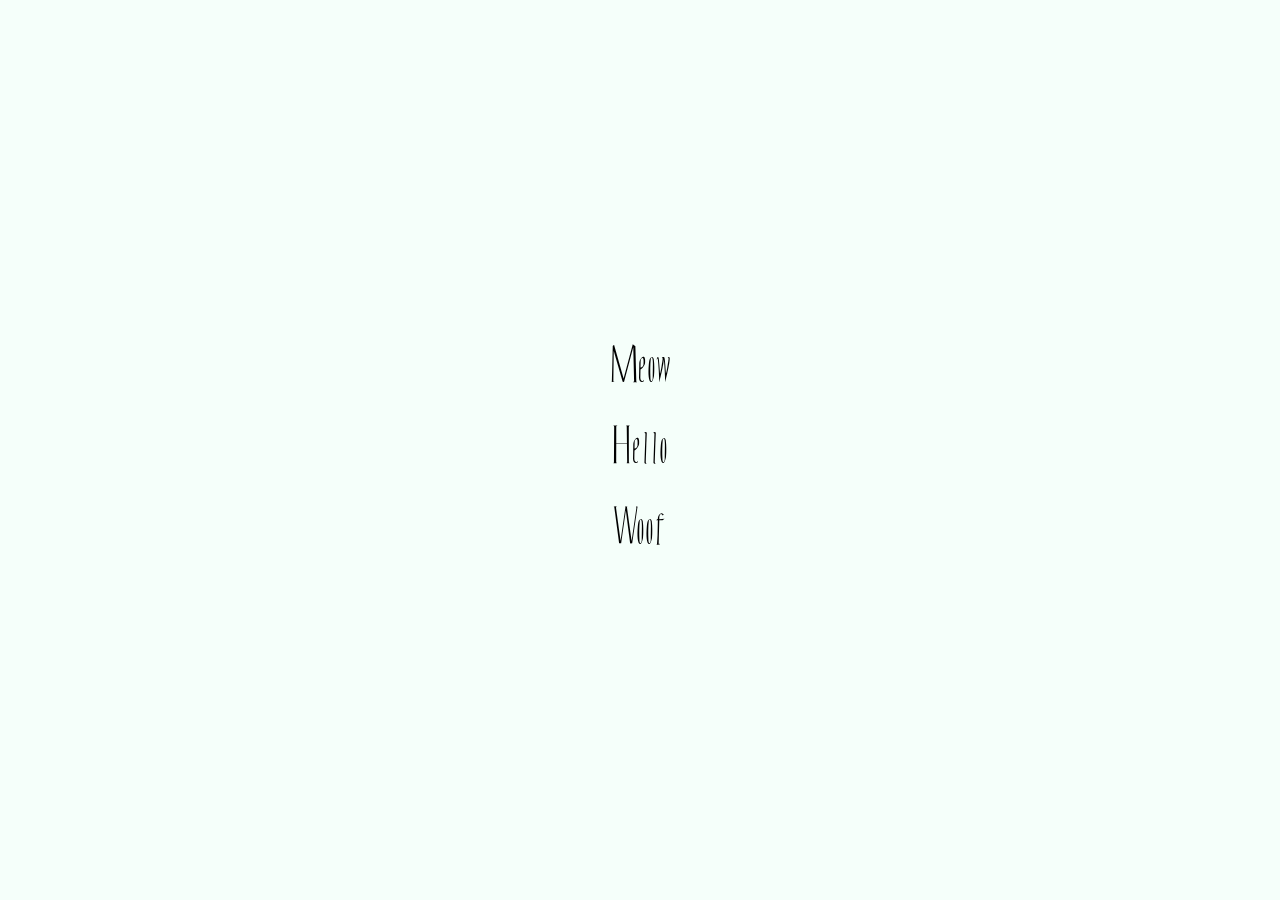
==== alllowercasewithoutspaces/index.html @ 5474ecbc "dfsa" ====
<!DOCTYPE html>
<html>
<head>
  <meta charset="utf-8">
  <meta name="viewport" content="width=device-width, initial-scale=1">
  <title>Hover Effect with Images</title>
  <style>
    @font-face {
      font-family: 'eyelashes';
      src: url('eyelashes.otf') format('opentype');
    }

    /* Full Page Centering with Flexbox */
    html, body {
      height: 100%;
      margin: 0;
      display: flex;
      justify-content: center;
      align-items: center;
      flex-direction: column;
      background: mintcream;
      font-family: 'eyelashes', sans-serif;
      font-size: 50px;
      text-align: center;
    }

    .container {
      position: relative;
      display: flex;
      flex-direction: column;
      align-items: center;
      gap: 20px; /* Gap between words */
    }

    .hover-word {
      position: relative;
      cursor: pointer;
      transition: color 0.3s ease;
    }

    /* Hidden image by default */
    .image {
      position: absolute;
      top: 100%; /* Show below the text */
      left: 50%;
      transform: translateX(-50%);
      opacity: 0;
      transition: opacity 0.3s ease;
    }

    .image img {
      max-width: 200px; /* Resize image */
      max-height: 150px;
      object-fit: cover;
    }

    /* Show image when hovering over the word */
    .hover-word:hover + .image {
      opacity: 1;
    }
  </style>
</head>
<body>
  <div class="container">
    <!-- First word with image -->
    <span class="hover-word">Meow</span>
    <div class="image">
      <img src="meow.png" alt="Meow Image">
    </div>

    <!-- Second word with image -->
    <span class="hover-word">Hello</span>
    <div class="image">
      <img src="hello.png" alt="Hello Image">
    </div>

    <!-- Third word with image -->
    <span class="hover-word">Woof</span>
    <div class="image">
      <img src="woof.png" alt="Woof Image">
    </div>
  </div>
</body>
</html>
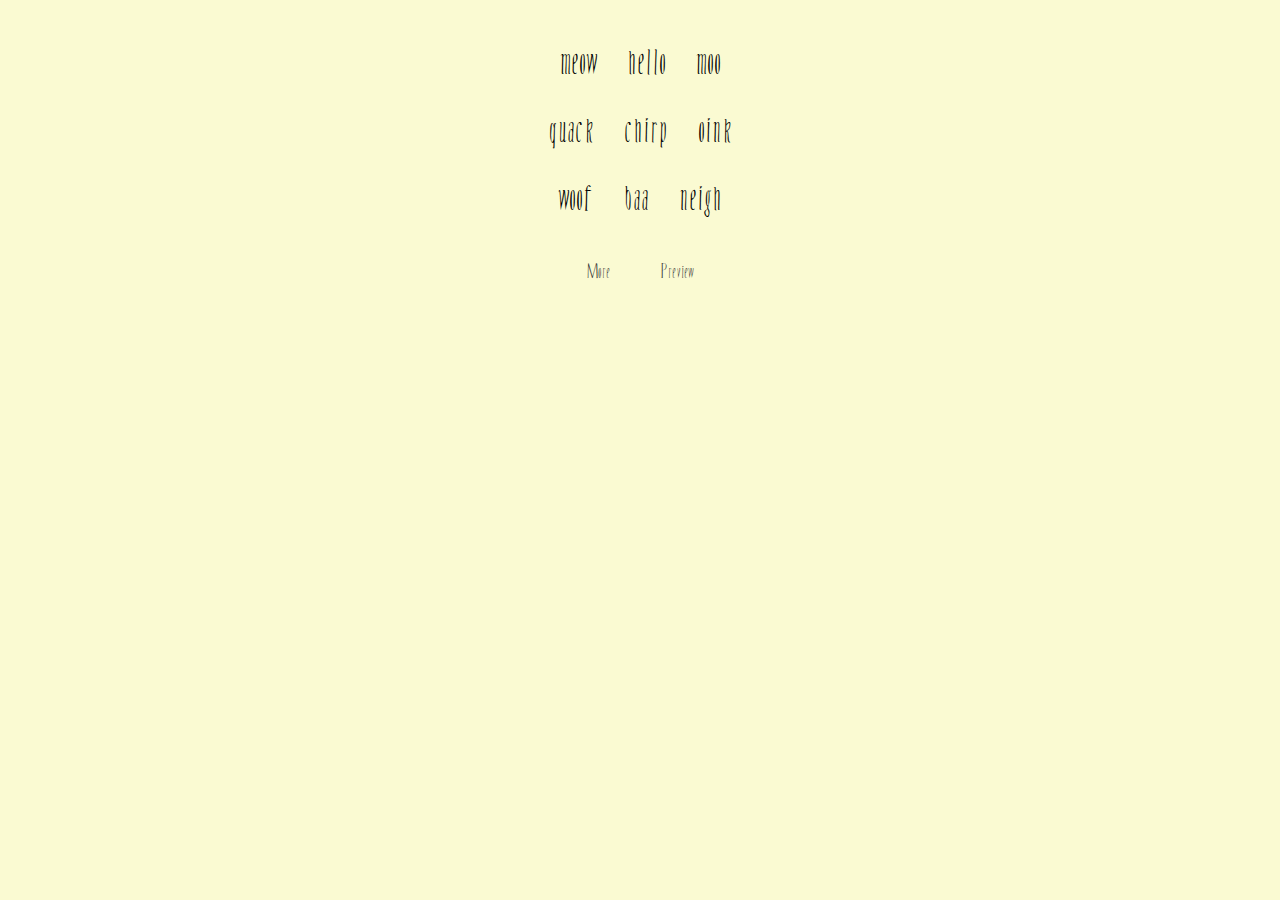
==== commit c711d76b: "마어dkfajld" ====
--- a/alllowercasewithoutspaces/index.html
+++ b/alllowercasewithoutspaces/index.html
@@ -1,84 +1,136 @@
 <!DOCTYPE html>
-<html>
+<html lang="en">
 <head>
-  <meta charset="utf-8">
-  <meta name="viewport" content="width=device-width, initial-scale=1">
-  <title>Hover Effect with Images</title>
+  <meta charset="UTF-8">
+  <meta name="viewport" content="width=device-width, initial-scale=1.0">
+  <title>Eyelashes</title>
   <style>
     @font-face {
       font-family: 'eyelashes';
       src: url('eyelashes.otf') format('opentype');
+      font-weight: 400;
     }
 
-    /* Full Page Centering with Flexbox */
-    html, body {
-      height: 100%;
+    body {
+      background: lightgoldenrodyellow;
+      font-family: 'eyelashes', sans-serif;
+      font-size: 40px;
+      text-align: center;
       margin: 0;
-      display: flex;
-      justify-content: center;
-      align-items: center;
-      flex-direction: column;
-      background: mintcream;
-      font-family: 'eyelashes', sans-serif;
-      font-size: 50px;
+      padding: 20px;
+    }
+
+    .container {
+      margin: 20px auto;
       text-align: center;
     }
 
-    .container {
-      position: relative;
+    /* 단어를 3개씩 한 줄에 배치 */
+    .word-row {
       display: flex;
-      flex-direction: column;
-      align-items: center;
-      gap: 20px; /* Gap between words */
+      justify-content: center;
+      gap: 30px; /* 단어 간격 */
+      margin-bottom: 20px;
     }
 
-    .hover-word {
+    .hover-container {
       position: relative;
+      display: inline-block;
       cursor: pointer;
+    }
+
+    /* 이미지가 단어 위로 덮어지도록 설정 */
+    .hover-container img {
+      display: none; /* 기본적으로 이미지를 숨김 */
+      position: absolute;
+      top: 0;
+      left: 50%;
+      transform: translateX(-50%);
+      width: 500%;
+      height: 500%;
+      object-fit: cover;
+      z-index: 2; /* 이미지가 단어 위에 덮어지게 설정 */
+    }
+
+    /* 단어 스타일 */
+    .hover-container .word {
+      position: relative;
+      z-index: 1; /* 단어가 이미지 아래에 위치 */
+    }
+
+    /* 이미지가 단어 위로 올라오도록 설정 */
+    .hover-container:hover img {
+      display: block;
+    }
+
+    .menu {
+      margin-top: 20px;
+    }
+
+    .menu a {
+      text-decoration: none;
+      margin: 0 15px;
+      font-size: 20px;
+      color: #333;
       transition: color 0.3s ease;
     }
 
-    /* Hidden image by default */
-    .image {
-      position: absolute;
-      top: 100%; /* Show below the text */
-      left: 50%;
-      transform: translateX(-50%);
-      opacity: 0;
-      transition: opacity 0.3s ease;
-    }
-
-    .image img {
-      max-width: 200px; /* Resize image */
-      max-height: 150px;
-      object-fit: cover;
-    }
-
-    /* Show image when hovering over the word */
-    .hover-word:hover + .image {
-      opacity: 1;
+    .menu a:hover {
+      color: #007acc;
     }
   </style>
 </head>
 <body>
   <div class="container">
-    <!-- First word with image -->
-    <span class="hover-word">Meow</span>
-    <div class="image">
-      <img src="meow.png" alt="Meow Image">
+    <div class="word-row">
+      <div class="hover-container">
+        <img src="meow.png" alt="Meow Image">
+        <span class="word">meow</span>
+      </div>
+      <div class="hover-container">
+        <img src="hello.png" alt="Hello Image">
+        <span class="word">hello</span>
+      </div>
+      <div class="hover-container">
+        <img src="moo.png" alt="Moo Image">
+        <span class="word">moo</span>
+      </div>
     </div>
 
-    <!-- Second word with image -->
-    <span class="hover-word">Hello</span>
-    <div class="image">
-      <img src="hello.png" alt="Hello Image">
+    <div class="word-row">
+      <div class="hover-container">
+        <img src="quack.png" alt="Quack Image">
+        <span class="word">quack</span>
+      </div>
+      <div class="hover-container">
+        <img src="chirp.png" alt="Chirp Image">
+        <span class="word">chirp</span>
+      </div>
+      <div class="hover-container">
+        <img src="oink.png" alt="Oink Image">
+        <span class="word">oink</span>
+      </div>
     </div>
 
-    <!-- Third word with image -->
-    <span class="hover-word">Woof</span>
-    <div class="image">
-      <img src="woof.png" alt="Woof Image">
+    <div class="word-row">
+      <div class="hover-container">
+        <img src="woof.png" alt="Woof Image">
+        <span class="word">woof</span>
+      </div>
+      <div class="hover-container">
+        <img src="baa.png" alt="Baa Image">
+        <span class="word">baa</span>
+      </div>
+      <div class="hover-container">
+        <img src="neigh.png" alt="Neigh Image">
+        <span class="word">neigh</span>
+      </div>
+    </div>
+
+    <div class="menu">
+      <a href="more/index2.html">More</a>
+      <a href="preview/index2.html">Preview</a>
     </div>
   </div>
 </body>
-</html>
+</html>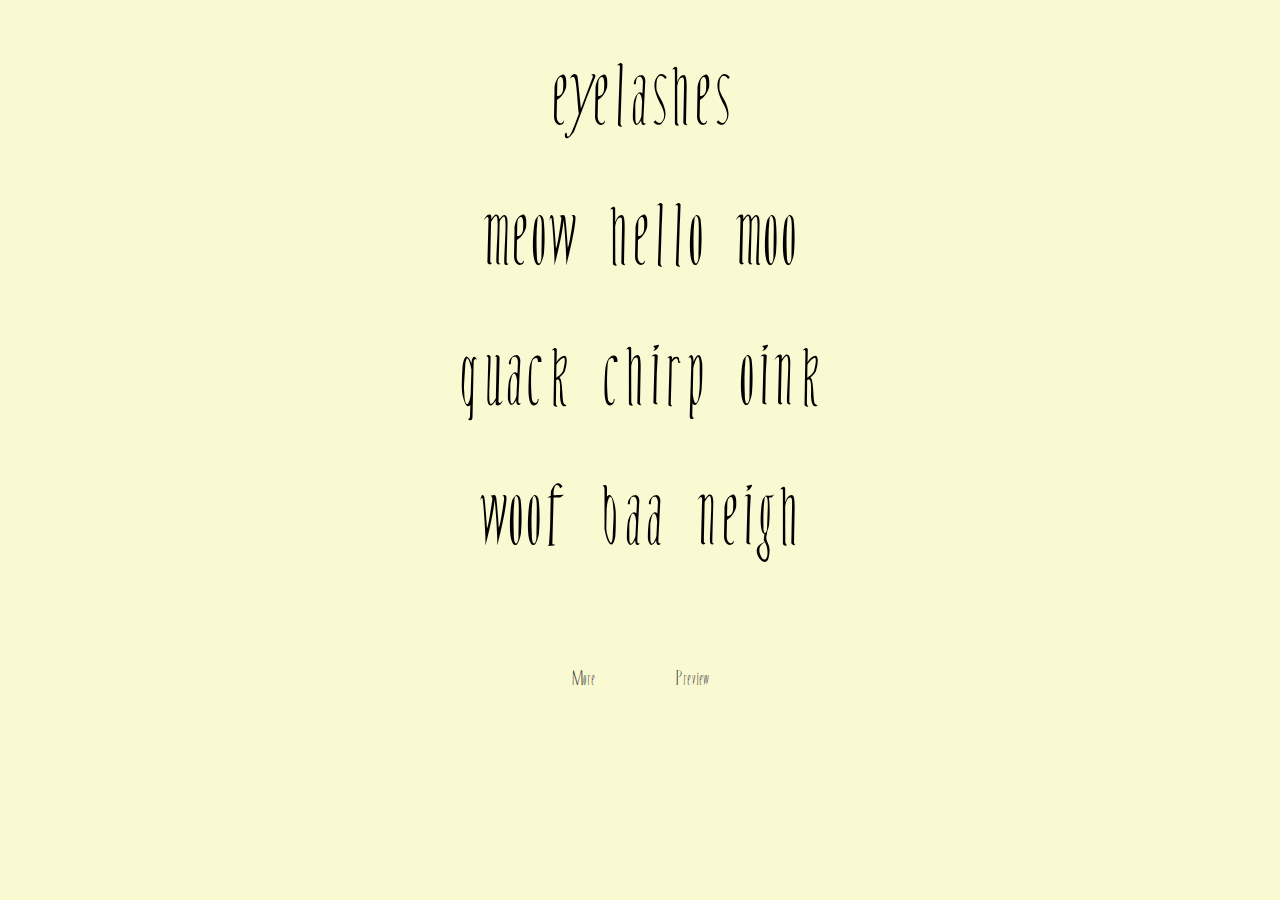
==== commit b3fc1528: "adfa" ====
--- a/alllowercasewithoutspaces/index.html
+++ b/alllowercasewithoutspaces/index.html
@@ -14,7 +14,7 @@
     body {
       background: lightgoldenrodyellow;
       font-family: 'eyelashes', sans-serif;
-      font-size: 40px;
+      font-size: 100px;
       text-align: center;
       margin: 0;
       padding: 20px;
@@ -81,6 +81,9 @@
   </style>
 </head>
 <body>
+    <div class="container">
+      eyelashes
+      <div>
   <div class="container">
     <div class="word-row">
       <div class="hover-container">
@@ -128,8 +131,8 @@
     </div>
 
     <div class="menu">
-      <a href="more/index2.html">More</a>
-      <a href="preview/index2.html">Preview</a>
+      <a href="more/index 2.html">More</a>
+      <a href="preview/index 2.html">Preview</a>
     </div>
   </div>
 </body>
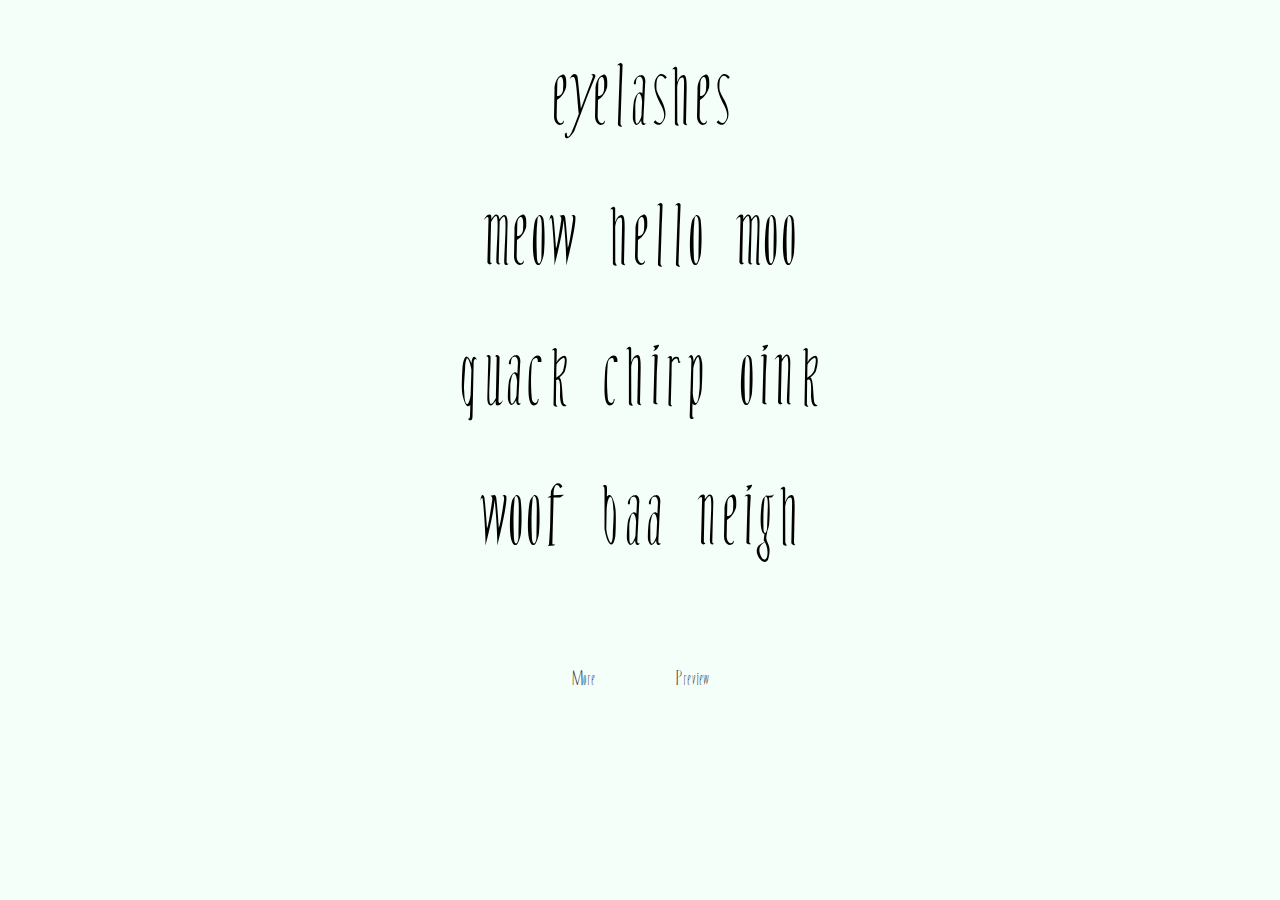
==== commit cda49b4e: "mint" ====
--- a/alllowercasewithoutspaces/index.html
+++ b/alllowercasewithoutspaces/index.html
@@ -12,7 +12,7 @@
     }
 
     body {
-      background: lightgoldenrodyellow;
+      background: mintcream;
       font-family: 'eyelashes', sans-serif;
       font-size: 100px;
       text-align: center;
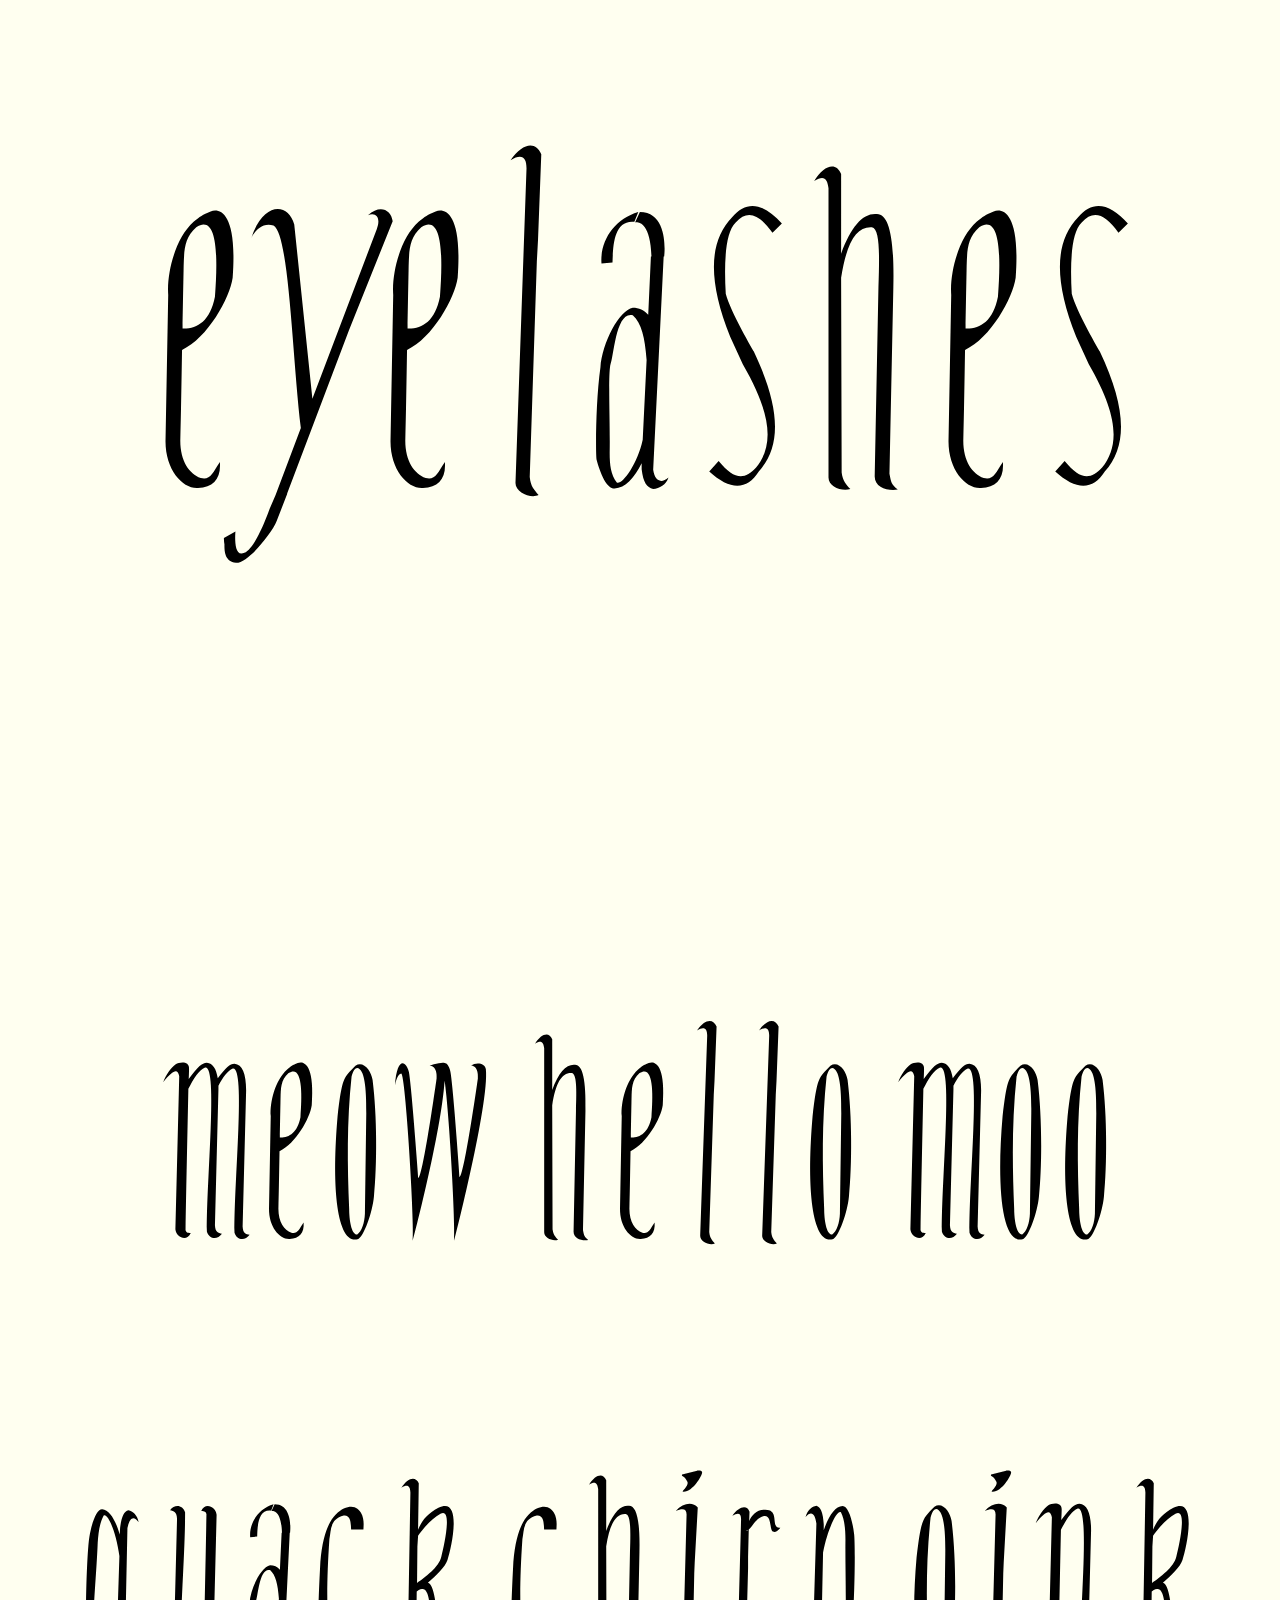
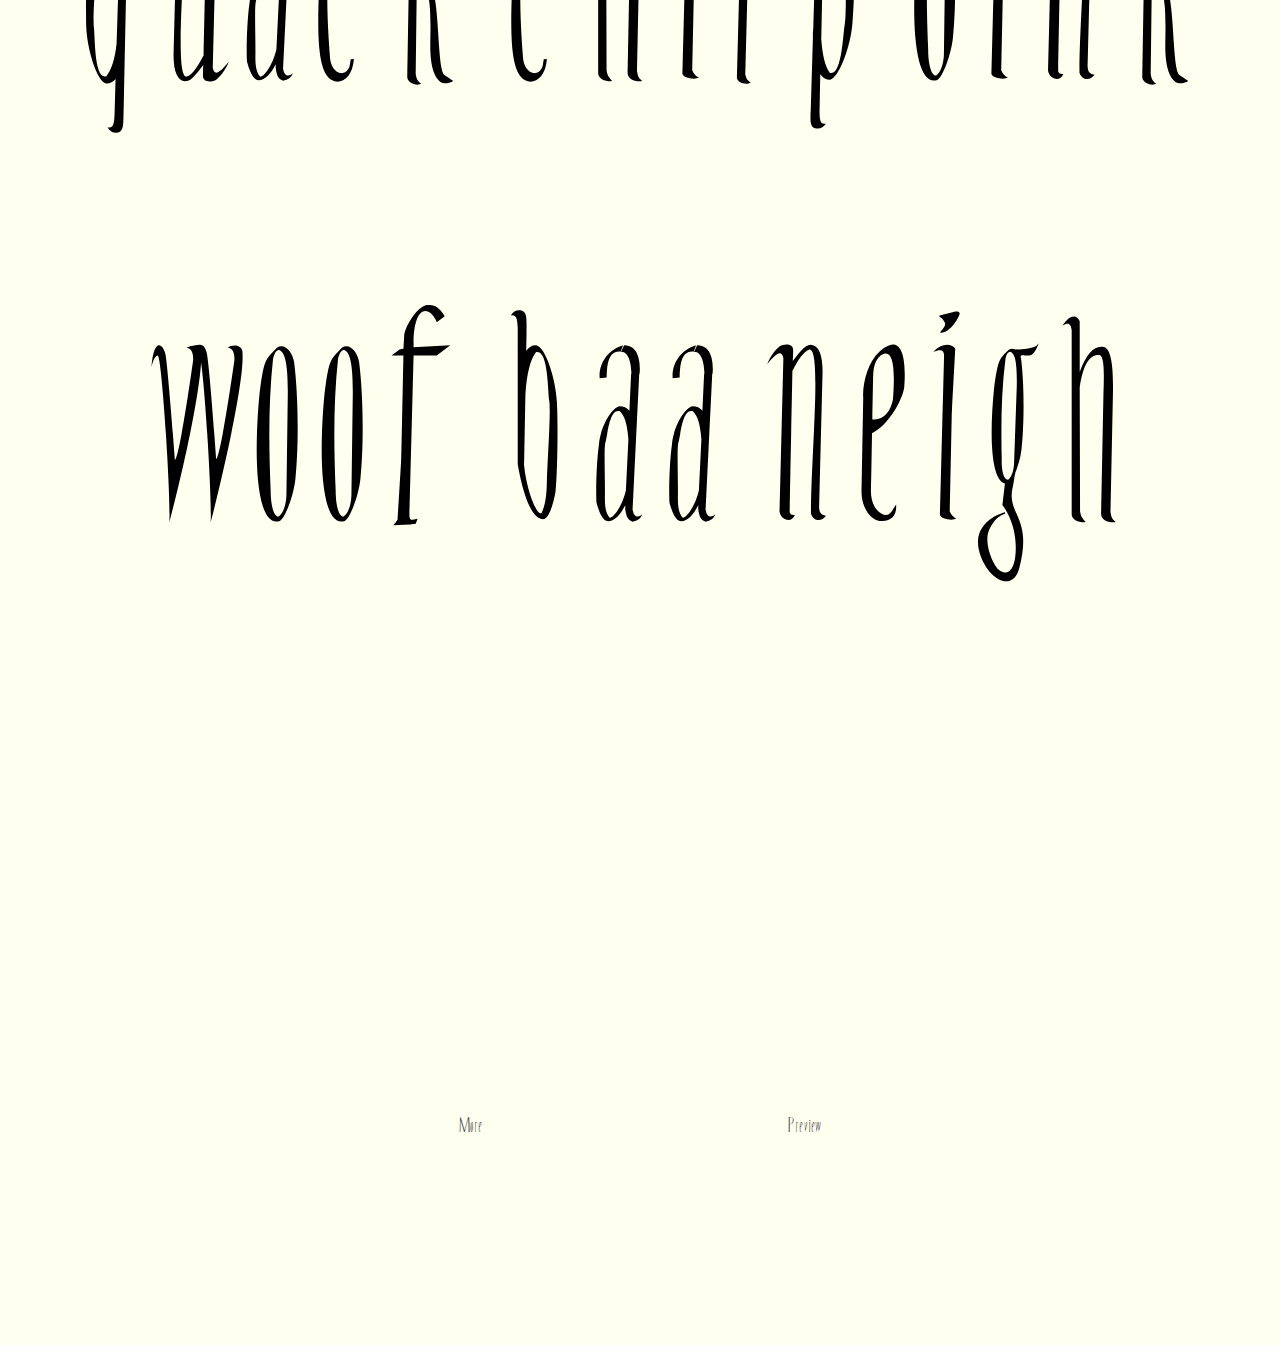
==== commit df6462bd: "ㄴㅇㄹㅎ" ====
--- a/alllowercasewithoutspaces/index.html
+++ b/alllowercasewithoutspaces/index.html
@@ -12,24 +12,24 @@
     }
 
     body {
-      background: mintcream;
+      background: ivory;
       font-family: 'eyelashes', sans-serif;
-      font-size: 100px;
+      font-size: 550px;
       text-align: center;
       margin: 0;
-      padding: 20px;
+      padding: 10px;
     }
 
+
     .container {
-      margin: 20px auto;
+      margin: 10px auto;
       text-align: center;
     }
 
-    /* 단어를 3개씩 한 줄에 배치 */
     .word-row {
       display: flex;
       justify-content: center;
-      gap: 30px; /* 단어 간격 */
+      gap: 30px; /* Space between words */
       margin-bottom: 20px;
     }
 
@@ -37,30 +37,17 @@
       position: relative;
       display: inline-block;
       cursor: pointer;
+          font-size: 350px;
     }
 
-    /* 이미지가 단어 위로 덮어지도록 설정 */
-    .hover-container img {
-      display: none; /* 기본적으로 이미지를 숨김 */
-      position: absolute;
-      top: 0;
-      left: 50%;
-      transform: translateX(-50%);
-      width: 500%;
-      height: 500%;
-      object-fit: cover;
-      z-index: 2; /* 이미지가 단어 위에 덮어지게 설정 */
+    /* Word style with hover skew */
+    .hover-container .word {
+      display: inline-block;
+      transition: transform 0.3s ease-in-out; /* Smooth skew transition */
     }
 
-    /* 단어 스타일 */
-    .hover-container .word {
-      position: relative;
-      z-index: 1; /* 단어가 이미지 아래에 위치 */
-    }
-
-    /* 이미지가 단어 위로 올라오도록 설정 */
-    .hover-container:hover img {
-      display: block;
+    .hover-container:hover .word {
+      transform: rotateX(120deg)rotateY(-10deg)translateY(-200px);
     }
 
     .menu {
@@ -78,54 +65,58 @@
     .menu a:hover {
       color: #007acc;
     }
+      .blinking {
+      display: inline-block;
+        transition: transform 0.3s ease-in-out; 
+      animation: blink 2s infinite alternate; /* Infinite blinking */
+      transform-origin: bottom center; /* Rotate from bottom */
+    }
+
+    @keyframes blink {
+      0% {
+        transform: rotateX(120deg)rotateY(-10deg)translateY(-20px)
+      }
+    }
+
   </style>
 </head>
 <body>
-    <div class="container">
-      eyelashes
-      <div>
+   <div class="container">
+    <div class="blinking"style="margin-bottom: 250px;">eyelashes</div> <!-- Blinking word -->
+  </div>
   <div class="container">
     <div class="word-row">
       <div class="hover-container">
-        <img src="meow.png" alt="Meow Image">
         <span class="word">meow</span>
       </div>
       <div class="hover-container">
-        <img src="hello.png" alt="Hello Image">
         <span class="word">hello</span>
       </div>
       <div class="hover-container">
-        <img src="moo.png" alt="Moo Image">
         <span class="word">moo</span>
       </div>
     </div>
 
     <div class="word-row">
       <div class="hover-container">
-        <img src="quack.png" alt="Quack Image">
         <span class="word">quack</span>
       </div>
       <div class="hover-container">
-        <img src="chirp.png" alt="Chirp Image">
         <span class="word">chirp</span>
       </div>
       <div class="hover-container">
-        <img src="oink.png" alt="Oink Image">
         <span class="word">oink</span>
       </div>
     </div>
 
     <div class="word-row">
       <div class="hover-container">
-        <img src="woof.png" alt="Woof Image">
         <span class="word">woof</span>
       </div>
       <div class="hover-container">
-        <img src="baa.png" alt="Baa Image">
         <span class="word">baa</span>
       </div>
       <div class="hover-container">
-        <img src="neigh.png" alt="Neigh Image">
         <span class="word">neigh</span>
       </div>
     </div>
@@ -136,4 +127,4 @@
     </div>
   </div>
 </body>
-</html>+</html>
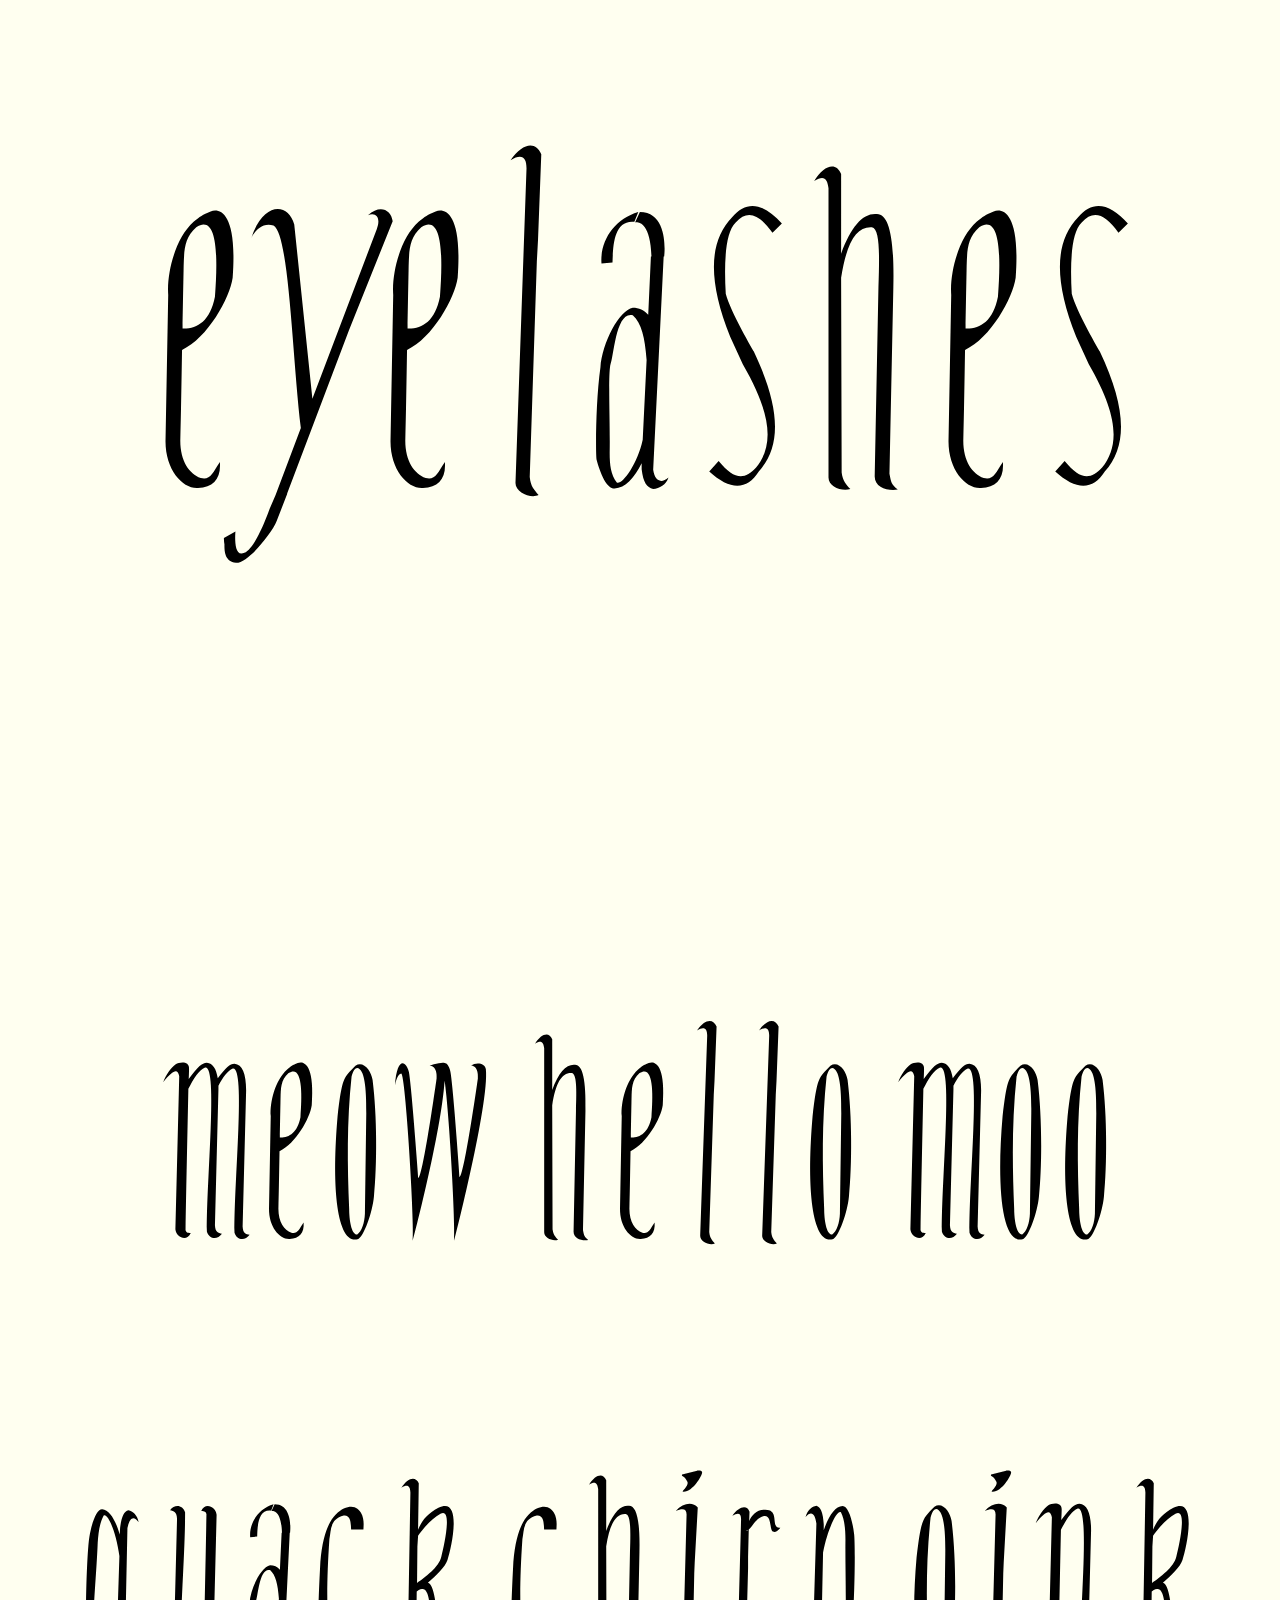
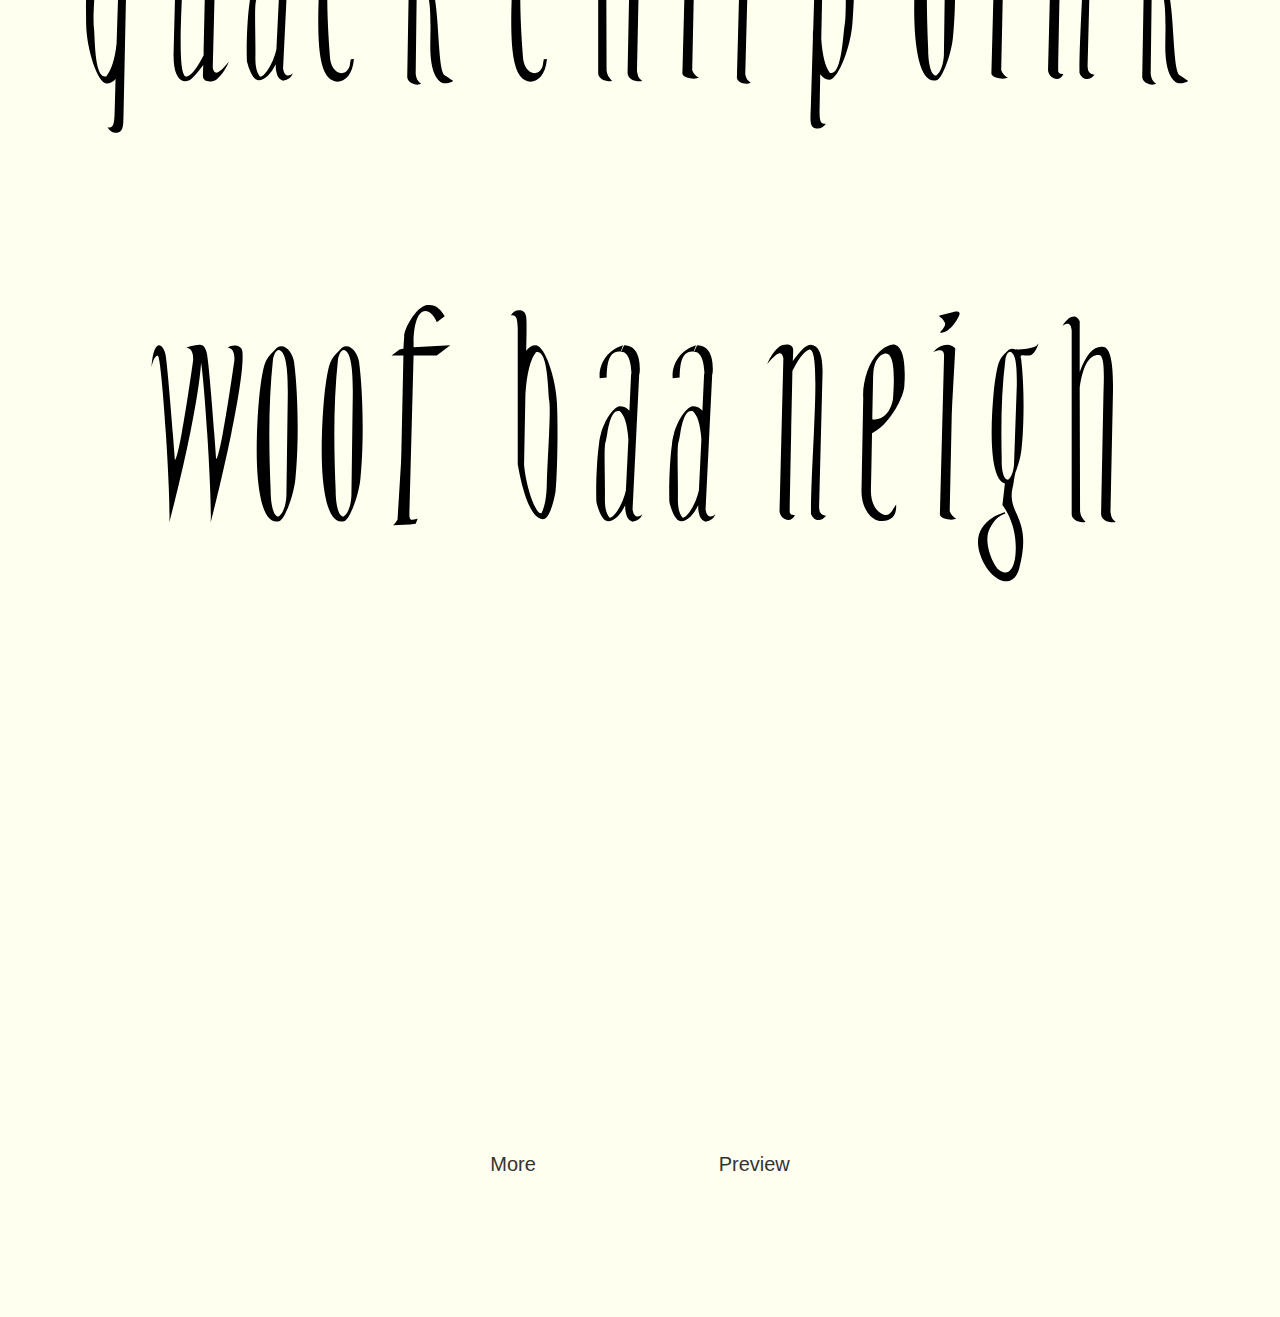
==== commit cd20d32a: "preview" ====
--- a/alllowercasewithoutspaces/index.html
+++ b/alllowercasewithoutspaces/index.html
@@ -52,6 +52,7 @@
 
     .menu {
       margin-top: 20px;
+      font-family: 'Avenir', sans-serif;
     }
 
     .menu a {
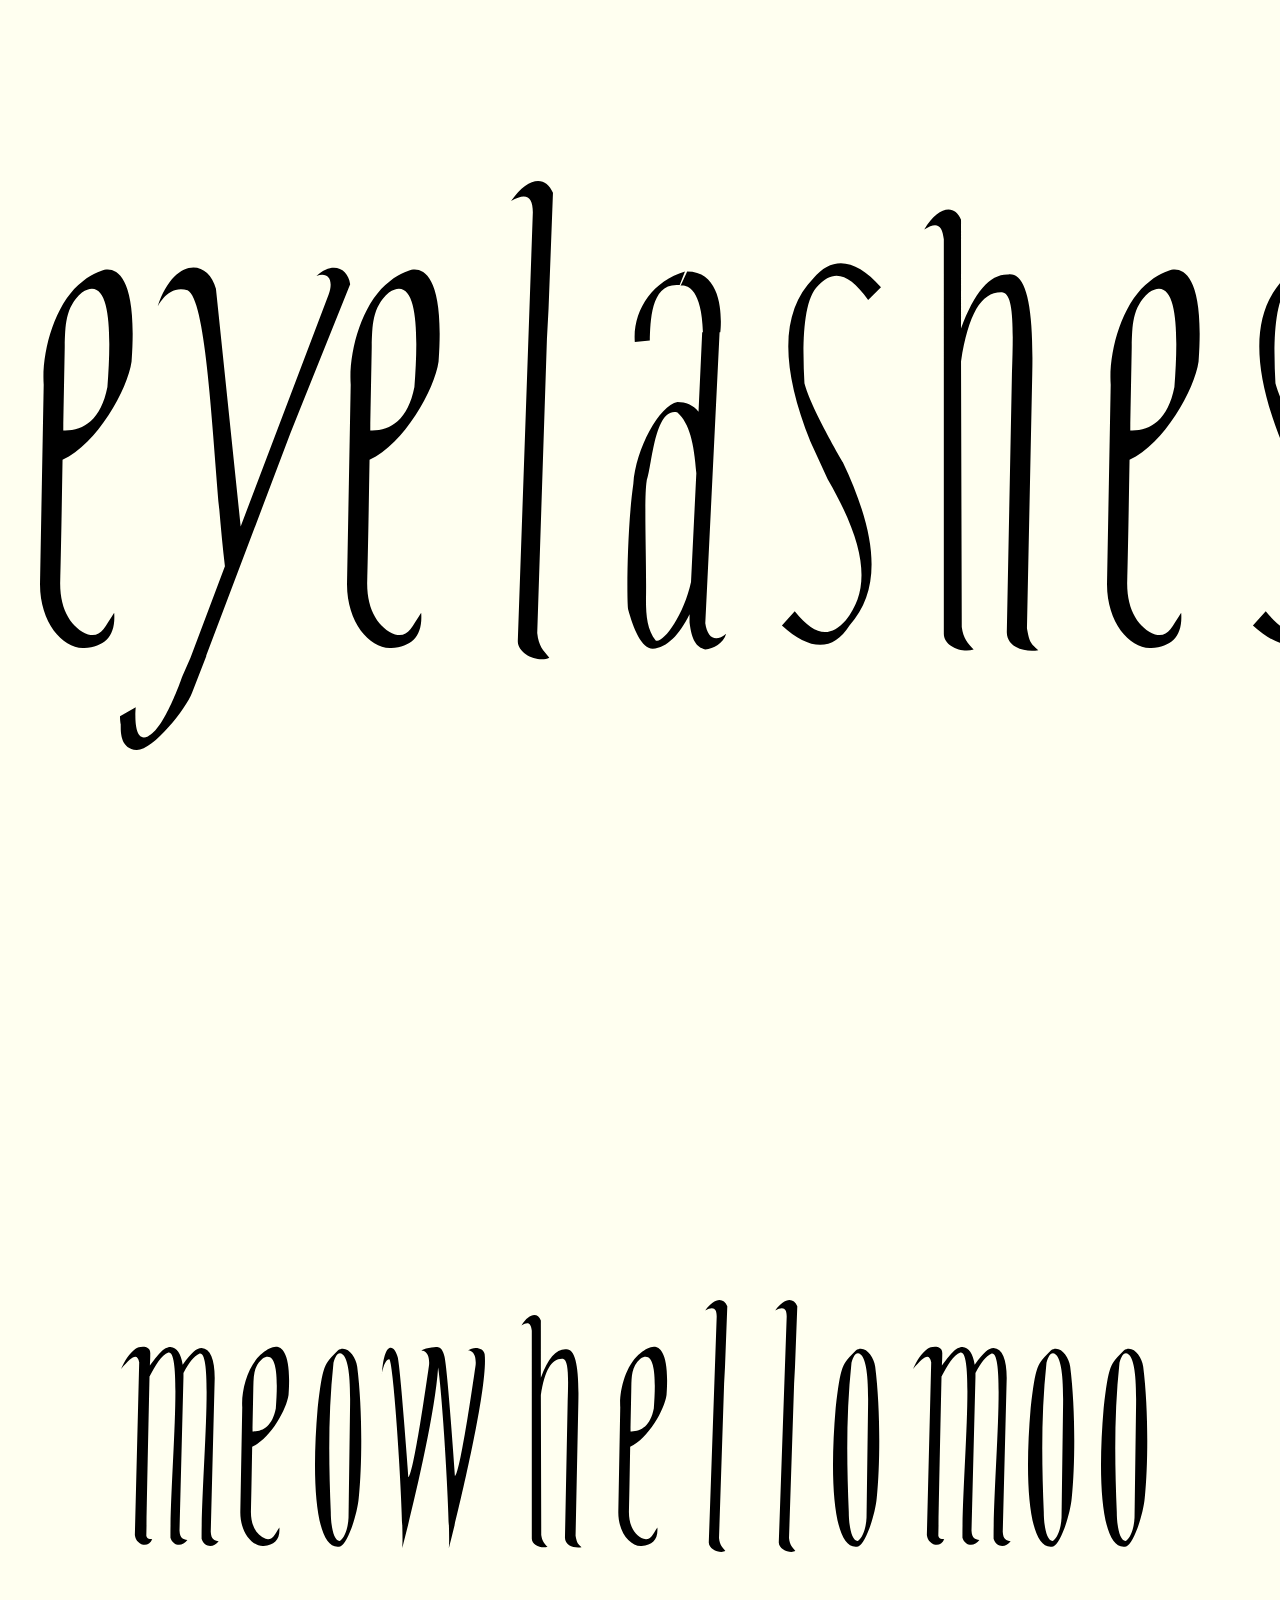
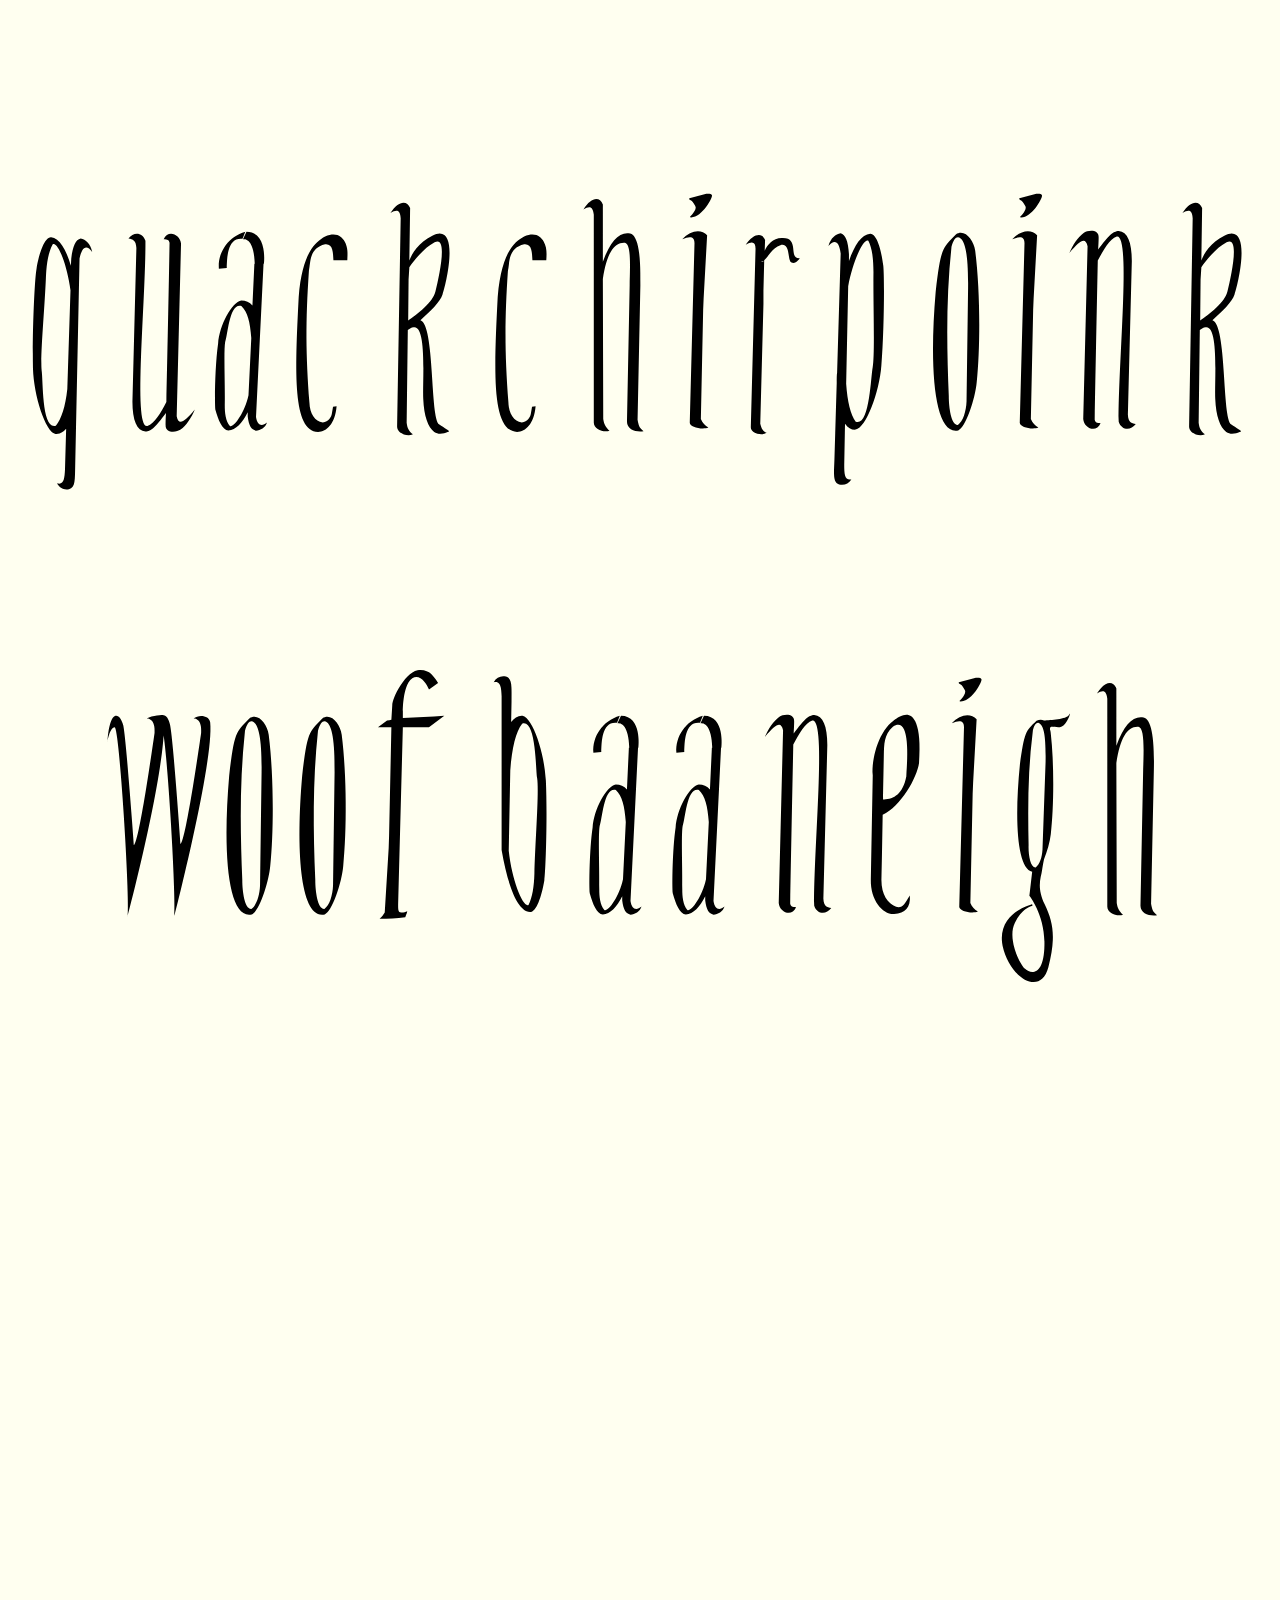
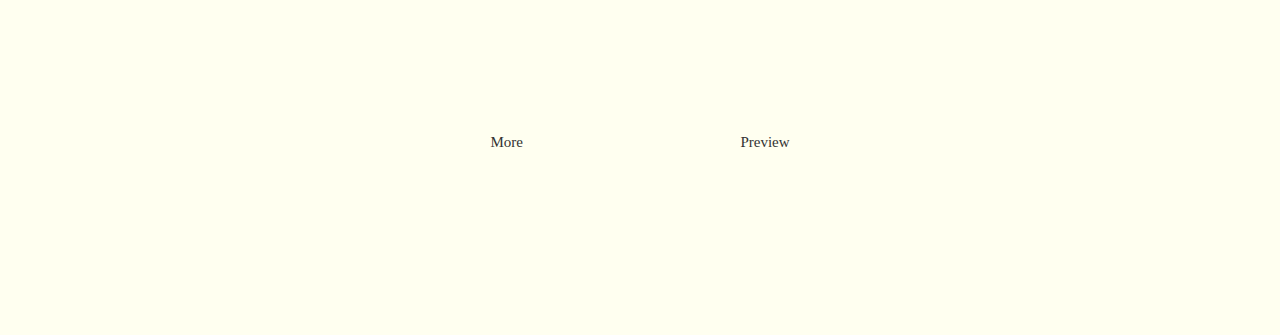
==== commit 20b45c21: "dkfja" ====
--- a/alllowercasewithoutspaces/index.html
+++ b/alllowercasewithoutspaces/index.html
@@ -8,83 +8,98 @@
     @font-face {
       font-family: 'eyelashes';
       src: url('eyelashes.otf') format('opentype');
-      font-weight: 400;
+      font-weight: 200;
     }
+* {
+  margin: 0;
+  padding: 0;
+  box-sizing: border-box;  /* 모든 요소의 padding과 border가 크기에 포함되도록 설정 */
+}
 
-    body {
-      background: ivory;
-      font-family: 'eyelashes', sans-serif;
-      font-size: 550px;
-      text-align: center;
-      margin: 0;
-      padding: 10px;
-    }
+body {
+  background: ivory;
+  font-family: 'eyelashes', sans-serif;
+  font-size: 750px;
+  text-align: center;
+  margin: 0;
+  padding: 10px;
+}
 
+.container {
+  margin: 0 auto;  /* 상단 여백을 0으로 설정하여 여백 제거 */
+  text-align: center;
+  padding: 0;  /* 불필요한 padding 제거 */
+}
 
-    .container {
-      margin: 10px auto;
-      text-align: center;
-    }
+.word-row {
+  display: flex;
+  justify-content: center;
+  gap: 15px; /* 간격을 좁히지 않도록 유지 */
+  margin-bottom: 10px;  /* 단어 간 간격 줄이기 */
+}
 
-    .word-row {
-      display: flex;
-      justify-content: center;
-      gap: 30px; /* Space between words */
-      margin-bottom: 20px;
-    }
+.hover-container {
+  position: relative;
+  display: inline-block;
+  cursor: pointer;
+  font-size: 395px;
+  margin: 0;  /* hover-container 간의 불필요한 여백을 없앰 */
+}
 
-    .hover-container {
-      position: relative;
-      display: inline-block;
-      cursor: pointer;
-          font-size: 350px;
-    }
+/* Word style with hover skew */
+.hover-container .word {
+  display: inline-block;
+  transition: transform 0.3s ease-in-out; /* 부드러운 skew 전환 */
+}
 
-    /* Word style with hover skew */
-    .hover-container .word {
-      display: inline-block;
-      transition: transform 0.3s ease-in-out; /* Smooth skew transition */
-    }
+.hover-container:hover .word {
+  transform: rotateX(120deg) rotateY(-10deg) translateY(-200px);
+}
 
-    .hover-container:hover .word {
-      transform: rotateX(120deg)rotateY(-10deg)translateY(-200px);
-    }
+.menu {
+  margin-top: 5px;  /* 메뉴 위 여백을 최소화 */
+  font-family: 'Georgia', serif;
+}
 
-    .menu {
-      margin-top: 20px;
-      font-family: 'Avenir', sans-serif;
-    }
+.menu a {
+  text-decoration: none;
+  margin: 0 15px;
+  font-size: 15px;
+  color: #333;
+  transition: color 0.3s ease;
+}
 
-    .menu a {
-      text-decoration: none;
-      margin: 0 15px;
-      font-size: 20px;
-      color: #333;
-      transition: color 0.3s ease;
-    }
+.menu a:hover {
+  color: #007acc;
+}
 
-    .menu a:hover {
-      color: #007acc;
-    }
-      .blinking {
-      display: inline-block;
-        transition: transform 0.3s ease-in-out; 
-      animation: blink 2s infinite alternate; /* Infinite blinking */
-      transform-origin: bottom center; /* Rotate from bottom */
-    }
+.blinking {
+  display: inline-block;
+  transition: transform 0.3s ease-in-out;
+  animation: blink 2s infinite alternate; /* 블링크 애니메이션 */
+  transform-origin: bottom center; /* 회전 기준점 */
+  margin-bottom: 5px;  /* 블링크와 그 아래 요소 간 간격을 최소화 */
+}
 
-    @keyframes blink {
-      0% {
-        transform: rotateX(120deg)rotateY(-10deg)translateY(-20px)
-      }
-    }
+@keyframes blink {
+  0% {
+    transform: rotateX(120deg) rotateY(-10deg) translateY(-20px);
+  }
+}
+
+/* Remove extra space between word rows */
+.word-row + .word-row {
+  margin-top: 5px;  /* 단어줄 간의 간격 줄이기 */
+}
+
 
   </style>
 </head>
 <body>
    <div class="container">
-    <div class="blinking"style="margin-bottom: 250px;">eyelashes</div> <!-- Blinking word -->
+    <div class="blinking"style="margin-bottom: 300px;">eyelashes</div> <!-- Blinking word -->
   </div>
+  <div>
   <div class="container">
     <div class="word-row">
       <div class="hover-container">
@@ -97,7 +112,6 @@
         <span class="word">moo</span>
       </div>
     </div>
-
     <div class="word-row">
       <div class="hover-container">
         <span class="word">quack</span>
@@ -109,7 +123,6 @@
         <span class="word">oink</span>
       </div>
     </div>
-
     <div class="word-row">
       <div class="hover-container">
         <span class="word">woof</span>
@@ -121,11 +134,10 @@
         <span class="word">neigh</span>
       </div>
     </div>
-
     <div class="menu">
       <a href="more/index 2.html">More</a>
       <a href="preview/index 2.html">Preview</a>
     </div>
-  </div>
 </body>
+
 </html>
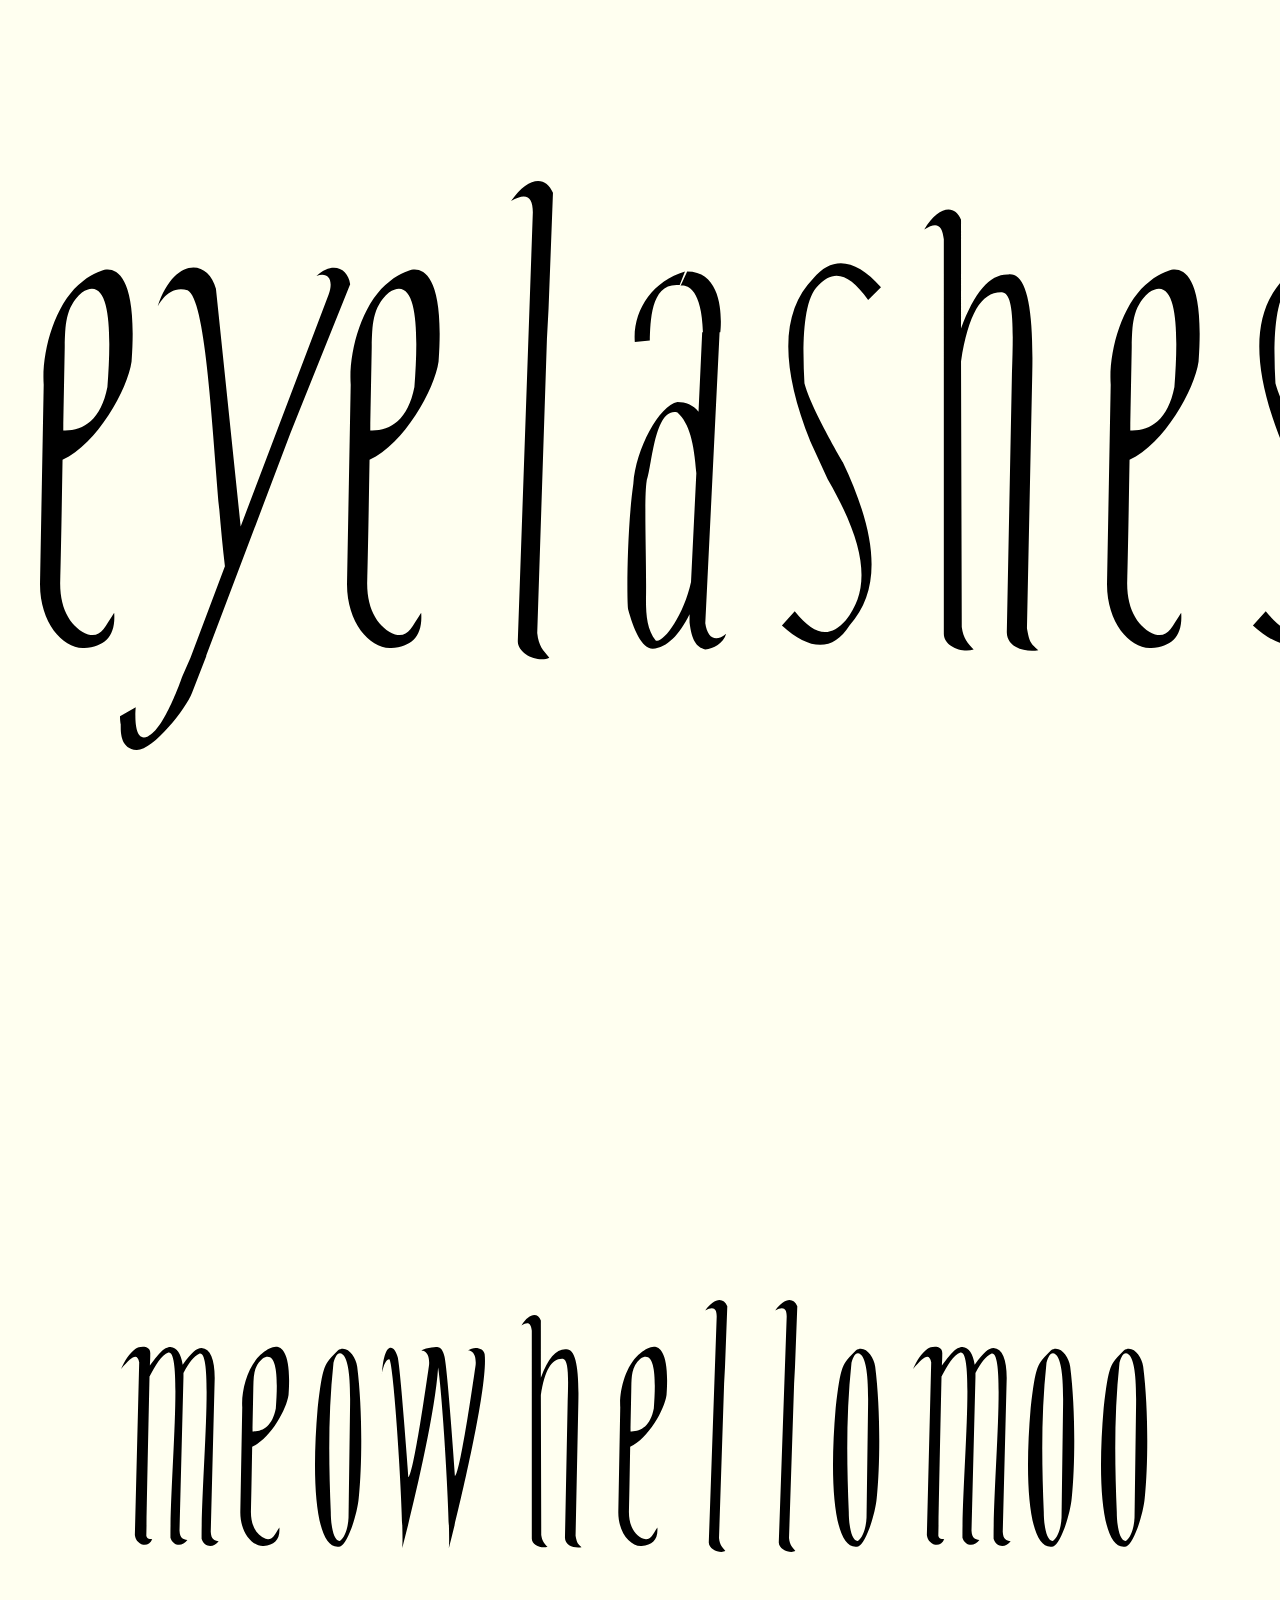
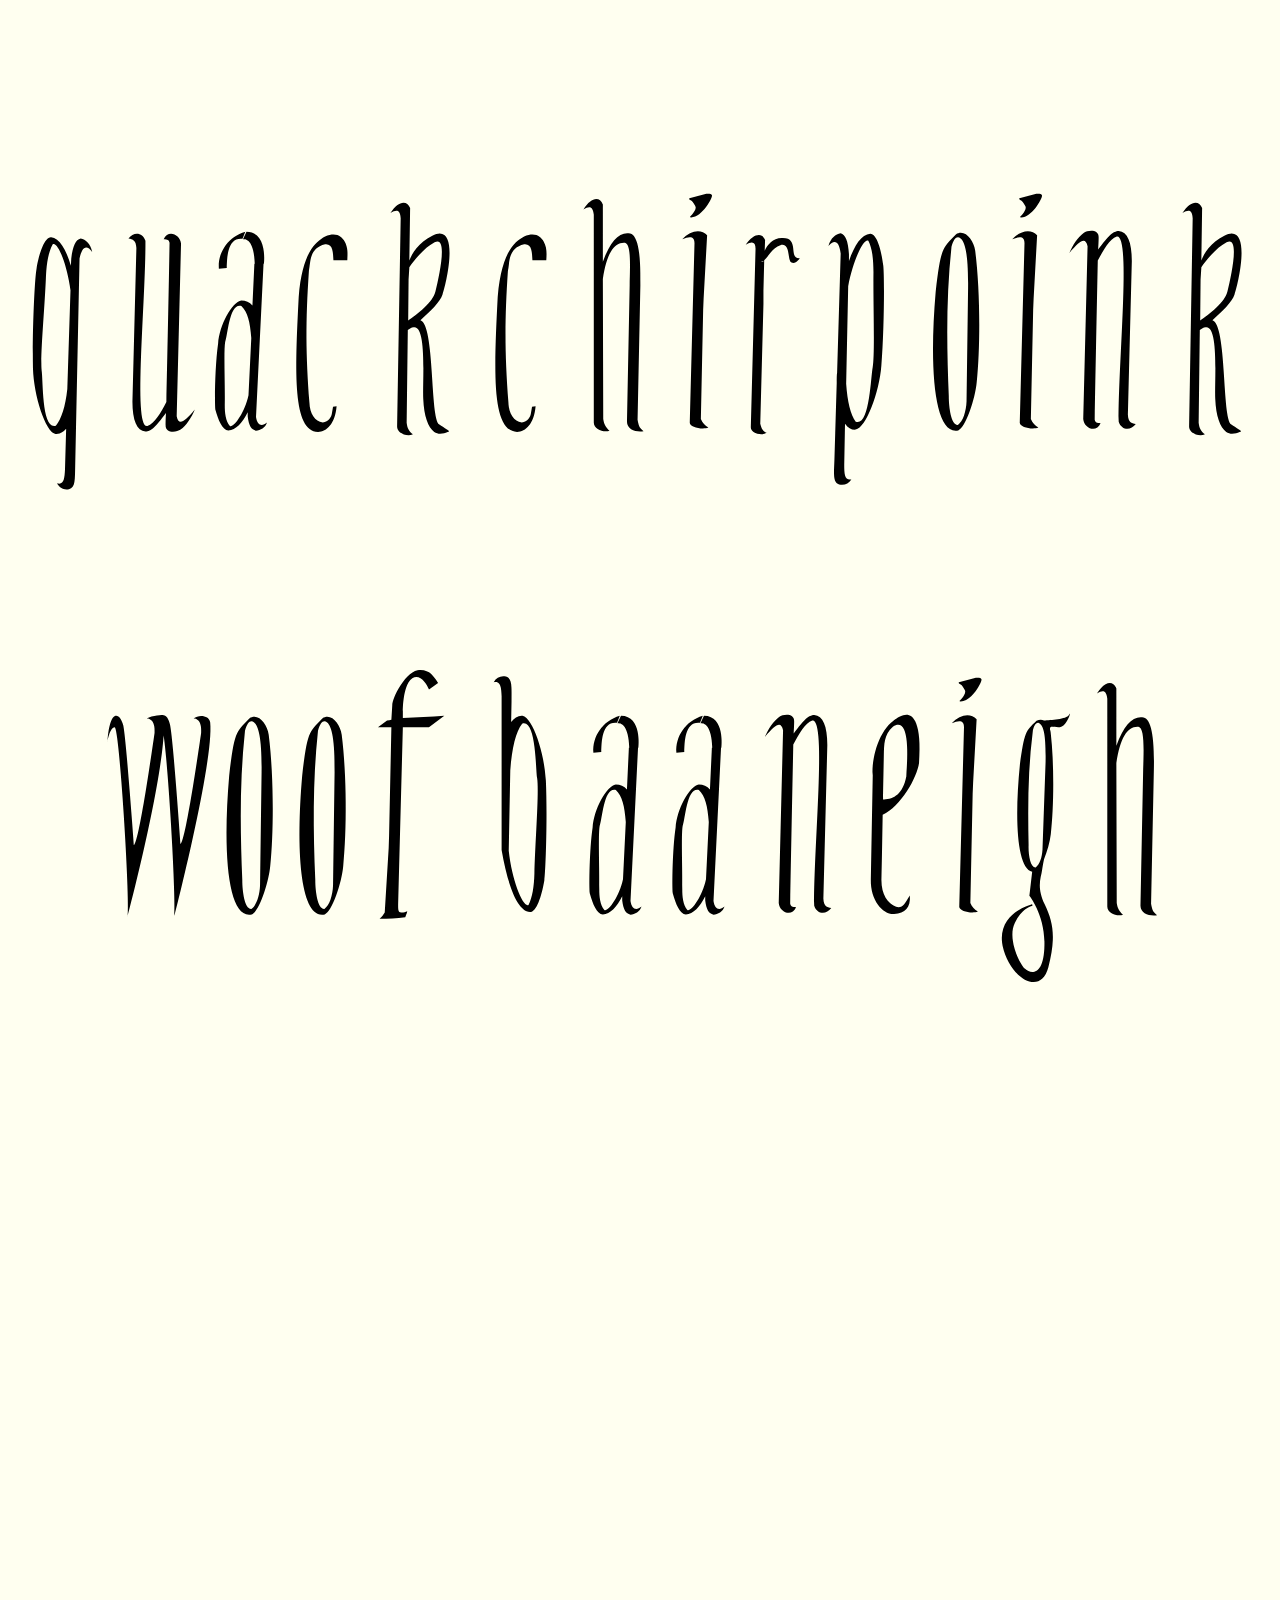
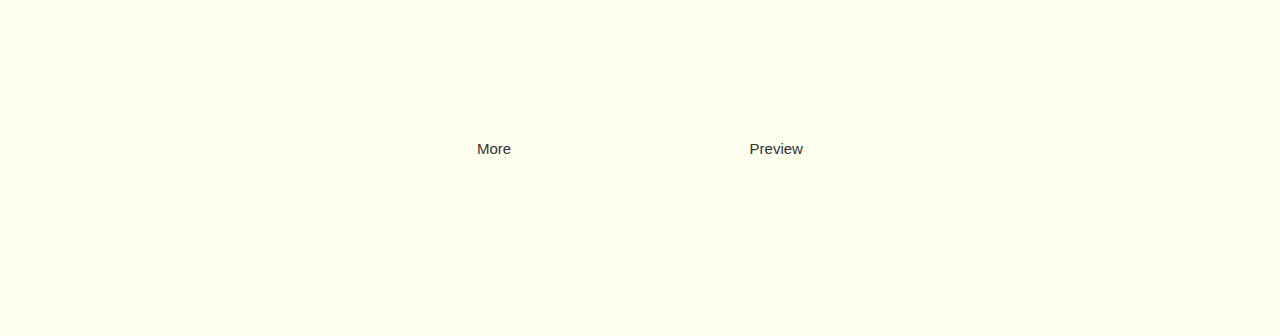
==== commit dece0ff6: "georgia to avenir" ====
--- a/alllowercasewithoutspaces/index.html
+++ b/alllowercasewithoutspaces/index.html
@@ -58,7 +58,7 @@
 
 .menu {
   margin-top: 5px;  /* 메뉴 위 여백을 최소화 */
-  font-family: 'Georgia', serif;
+  font-family: 'Avenir', sans-serif;
 }
 
 .menu a {
